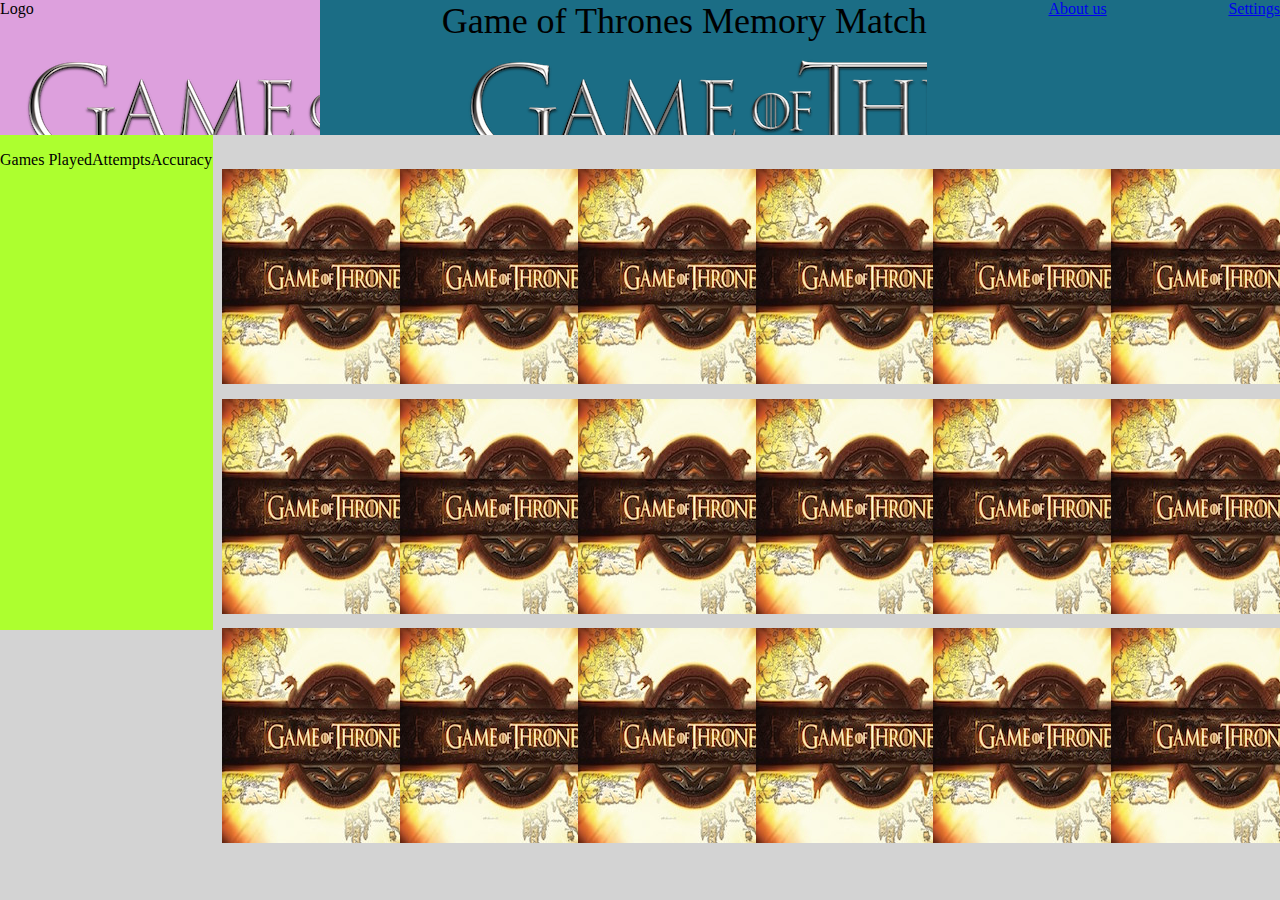
==== index.html @ ea2cfd27 "Added front and back images in the maingame area functionality is working working on Javascricpt / s" ====
<!DOCTYPE html>
<html>
<head>
    <title>Memory Match -Game- of Thrones</title>
    <script src="https://code.jquery.com/jquery-3.1.0.js"></script
    <script type="text/javascript" src="main.js"></script>
    <link rel="stylesheet" href="style.css">

</head>
<body>
<header class="mainNav">
    <div class="mainLogo">Logo</div>
    <div class="nav">Game of Thrones Memory Match</div>
    <div class="menu"><a href="about.html">About us</a> </div>
    <div class="menu"><a href="index.html">Settings</a> </div>

</header>
<div class="mainGame">
    <div class="statsArea">
        <div class="games-played">
            <p class="label">Games Played</p>
            <p class="value"></p>
        </div>
        <div class="attempts">
            <p class="label">Attempts</p>
            <p class="value"></p>
        </div>
        <div class="accuracy">
            <p class="label">Accuracy</p>
            <p class="value"></p>
        </div>
    </div>
    <div class="cardContainer">
        <div class="card">
            <div class="front"><img src="images/dragonlady.jpg"></div>
            <div class="back"><img src="images/gotlogo.jpg"></div>
        </div>
    <div class="card">
        <div class="front"><img src="images/tryion.jpg"></div>
        <div class="back"><img src="images/gotlogo.jpg"></div>
        </div>
    <div class="card">
            <div class="front"><img src="images/jaime.jpg"></div>
            <div class="back"><img src="images/gotlogo.jpg"></div>
        </div>
    </div>
    <div class="cardContainer">
        <div class="card">
            <div class="front"><img src="images/johnsnow.jpg"></div>
            <div class="back"><img src="images/gotlogo.jpg"></div>
        </div>
        <div class="card">
            <div class="front"><img src="images/johnsnow.jpg"></div>
            <div class="back"><img src="images/gotlogo.jpg"></div>
        </div>
        <div class="card">
            <div class="front"><img src="images/redbeard.jpg"></div>
            <div class="back"><img src="images/gotlogo.jpg"></div>
        </div>
    </div>
    <div class="cardContainer">
        <div class="card">
            <div class="front"><img src="images/tryion.jpg"></div>
            <div class="back"><img src="images/gotlogo.jpg"></div>
        </div>
        <div class="card">
            <div class="front"><img src="images/jaime.jpg"></div>
            <div class="back"><img src="images/gotlogo.jpg"></div>
        </div>
        <div class="card">
            <div class="front"><img src="images/redlady.jpg"></div>
            <div class="back"><img src="images/gotlogo.jpg"></div>
        </div>
    </div>
    <div class="cardContainer">
        <div class="card">
            <div class="front"><img src="images/arya.jpg"></div>
            <div class="back"><img src="images/gotlogo.jpg"></div>
        </div>
        <div class="card">
            <div class="front"><img src="images/dragonlady.jpg"></div>
            <div class="back"><img src="images/gotlogo.jpg"></div>
        </div>
        <div class="card">
            <div class="front"><img src="images/missingbody.jpg"></div>
            <div class="back"><img src="images/gotlogo.jpg"></div>
        </div>
    </div>
    <div class="cardContainer">
        <div class="card">
            <div class="front"><img src="images/arya.jpg"></div>
            <div class="back"><img src="images/gotlogo.jpg"></div>
        </div>
        <div class="card">
            <div class="front"><img src="images/redbeard.jpg"></div>
            <div class="back"><img src="images/gotlogo.jpg"></div>
        </div>
        <div class="card">
            <div class="front"><img src="images/cerlannister.jpg"></div>
            <div class="back"><img src="images/gotlogo.jpg"></div>
        </div>
    </div>
    <div class="cardContainer">
        <div class="card">
            <div class="front"><img src="images/cerlannister.jpg"></div>
            <div class="back"><img src="images/gotlogo.jpg"></div>
        </div>
        <div class="card">
            <div class="front"><img src="images/missingbody.jpg"></div>
            <div class="back"><img src="images/gotlogo.jpg"></div>
        </div>
        <div class="card">
            <div class="front"><img src="images/redlady.jpg"></div>
            <div class="back"><img src="images/gotlogo.jpg"></div>
        </div>
    </div>

</div>

</body>
</html>
---- style.css ----
html {

}
body {
    height: 100vh;
    margin: 0;
}

.mainNav {
    width: 100%;
    background-color: #1b6d85;
    height: 15vh;
    display: flex;
    justify-content: space-between;
}

.nav {
    font-size: 36px;
    justify-content: center;
    align-items:center;
    background-image: url("images/Logo_Game_of_Thrones.png");

}

.menu {
    display: flex;
    justify-content: flex-end;

}

.mainLogo {
    background-color: plum;
    width: 25%;
    height: 100%;
    display: flex;
    background-image: url("images/Logo_Game_of_Thrones.png");
}

.mainGame {
    background-color: lightgrey;
    width: 100%;
    height: 85vh;
    display: flex;
}

.statsArea {
    background-color: greenyellow;
    height: 55vh;
    width: 20%;
    display: flex;
    position: relative;
}


.cardContainer {
    width: 16.66%;
    height: 90%;
    float: left;
    position: relative;
    display: flex;
    flex-direction: column;
    justify-content: space-between;

}


.card{
    top: 5%;
    left: 5%;
    height: 90%;
    width: 90%;
    position: relative;
    float: left;
}

.front, .back{
    height: 90%;
    width: 100%;
    position: absolute;
    left: 0;
    top: 0;
}


.card:hover > .back {
    display: none;
}
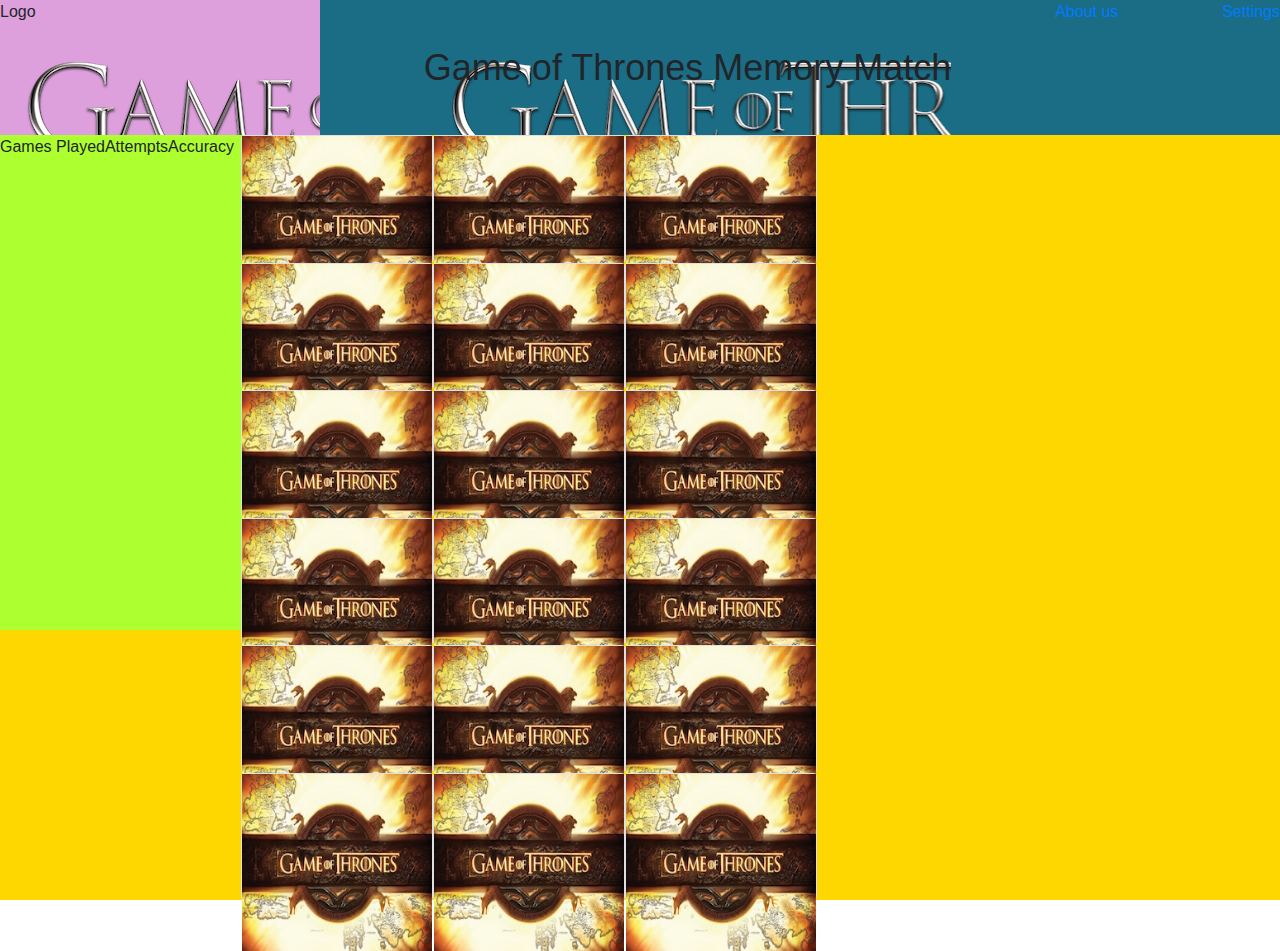
==== commit e306ea48: "Functionality working Dynamically added content Randomized cards Added bootstrap and am playing arou" ====
--- a/index.html
+++ b/index.html
@@ -2,10 +2,8 @@
 <html>
 <head>
     <title>Memory Match -Game- of Thrones</title>
-    <script src="https://code.jquery.com/jquery-3.1.0.js"></script
-    <script type="text/javascript" src="main.js"></script>
+    <link rel="stylesheet" href="https://stackpath.bootstrapcdn.com/bootstrap/4.3.1/css/bootstrap.min.css" integrity="sha384-ggOyR0iXCbMQv3Xipma34MD+dH/1fQ784/j6cY/iJTQUOhcWr7x9JvoRxT2MZw1T" crossorigin="anonymous">
     <link rel="stylesheet" href="style.css">
-
 </head>
 <body>
 <header class="mainNav">
@@ -13,7 +11,6 @@
     <div class="nav">Game of Thrones Memory Match</div>
     <div class="menu"><a href="about.html">About us</a> </div>
     <div class="menu"><a href="index.html">Settings</a> </div>
-
 </header>
 <div class="mainGame">
     <div class="statsArea">
@@ -30,92 +27,10 @@
             <p class="value"></p>
         </div>
     </div>
-    <div class="cardContainer">
-        <div class="card">
-            <div class="front"><img src="images/dragonlady.jpg"></div>
-            <div class="back"><img src="images/gotlogo.jpg"></div>
-        </div>
-    <div class="card">
-        <div class="front"><img src="images/tryion.jpg"></div>
-        <div class="back"><img src="images/gotlogo.jpg"></div>
-        </div>
-    <div class="card">
-            <div class="front"><img src="images/jaime.jpg"></div>
-            <div class="back"><img src="images/gotlogo.jpg"></div>
-        </div>
-    </div>
-    <div class="cardContainer">
-        <div class="card">
-            <div class="front"><img src="images/johnsnow.jpg"></div>
-            <div class="back"><img src="images/gotlogo.jpg"></div>
-        </div>
-        <div class="card">
-            <div class="front"><img src="images/johnsnow.jpg"></div>
-            <div class="back"><img src="images/gotlogo.jpg"></div>
-        </div>
-        <div class="card">
-            <div class="front"><img src="images/redbeard.jpg"></div>
-            <div class="back"><img src="images/gotlogo.jpg"></div>
-        </div>
-    </div>
-    <div class="cardContainer">
-        <div class="card">
-            <div class="front"><img src="images/tryion.jpg"></div>
-            <div class="back"><img src="images/gotlogo.jpg"></div>
-        </div>
-        <div class="card">
-            <div class="front"><img src="images/jaime.jpg"></div>
-            <div class="back"><img src="images/gotlogo.jpg"></div>
-        </div>
-        <div class="card">
-            <div class="front"><img src="images/redlady.jpg"></div>
-            <div class="back"><img src="images/gotlogo.jpg"></div>
-        </div>
-    </div>
-    <div class="cardContainer">
-        <div class="card">
-            <div class="front"><img src="images/arya.jpg"></div>
-            <div class="back"><img src="images/gotlogo.jpg"></div>
-        </div>
-        <div class="card">
-            <div class="front"><img src="images/dragonlady.jpg"></div>
-            <div class="back"><img src="images/gotlogo.jpg"></div>
-        </div>
-        <div class="card">
-            <div class="front"><img src="images/missingbody.jpg"></div>
-            <div class="back"><img src="images/gotlogo.jpg"></div>
-        </div>
-    </div>
-    <div class="cardContainer">
-        <div class="card">
-            <div class="front"><img src="images/arya.jpg"></div>
-            <div class="back"><img src="images/gotlogo.jpg"></div>
-        </div>
-        <div class="card">
-            <div class="front"><img src="images/redbeard.jpg"></div>
-            <div class="back"><img src="images/gotlogo.jpg"></div>
-        </div>
-        <div class="card">
-            <div class="front"><img src="images/cerlannister.jpg"></div>
-            <div class="back"><img src="images/gotlogo.jpg"></div>
-        </div>
-    </div>
-    <div class="cardContainer">
-        <div class="card">
-            <div class="front"><img src="images/cerlannister.jpg"></div>
-            <div class="back"><img src="images/gotlogo.jpg"></div>
-        </div>
-        <div class="card">
-            <div class="front"><img src="images/missingbody.jpg"></div>
-            <div class="back"><img src="images/gotlogo.jpg"></div>
-        </div>
-        <div class="card">
-            <div class="front"><img src="images/redlady.jpg"></div>
-            <div class="back"><img src="images/gotlogo.jpg"></div>
-        </div>
-    </div>
-
 </div>
 
+
+<script src="https://code.jquery.com/jquery-3.3.1.min.js" integrity="sha256-FgpCb/KJQlLNfOu91ta32o/NMZxltwRo8QtmkMRdAu8=" crossorigin="anonymous"></script>
+<script type="text/javascript" src="main.js"></script>
 </body>
 </html>--- a/style.css
+++ b/style.css
@@ -1,9 +1,10 @@
-html {
-
-}
 body {
     height: 100vh;
     margin: 0;
+}
+
+img {
+    max-width: 100%;
 }
 
 .mainNav {
@@ -37,12 +38,11 @@
 }
 
 .mainGame {
-    background-color: lightgrey;
+    background-color: gold;
     width: 100%;
     height: 85vh;
     display: flex;
 }
-
 .statsArea {
     background-color: greenyellow;
     height: 55vh;
@@ -51,11 +51,9 @@
     position: relative;
 }
 
-
 .cardContainer {
     width: 16.66%;
-    height: 90%;
-    float: left;
+    height: 85%;
     position: relative;
     display: flex;
     flex-direction: column;
@@ -63,25 +61,14 @@
 
 }
 
-
 .card{
-    top: 5%;
-    left: 5%;
-    height: 90%;
-    width: 90%;
+    width: 100%;
     position: relative;
     float: left;
 }
 
 .front, .back{
-    height: 90%;
-    width: 100%;
     position: absolute;
     left: 0;
     top: 0;
-}
-
-
-.card:hover > .back {
-    display: none;
 }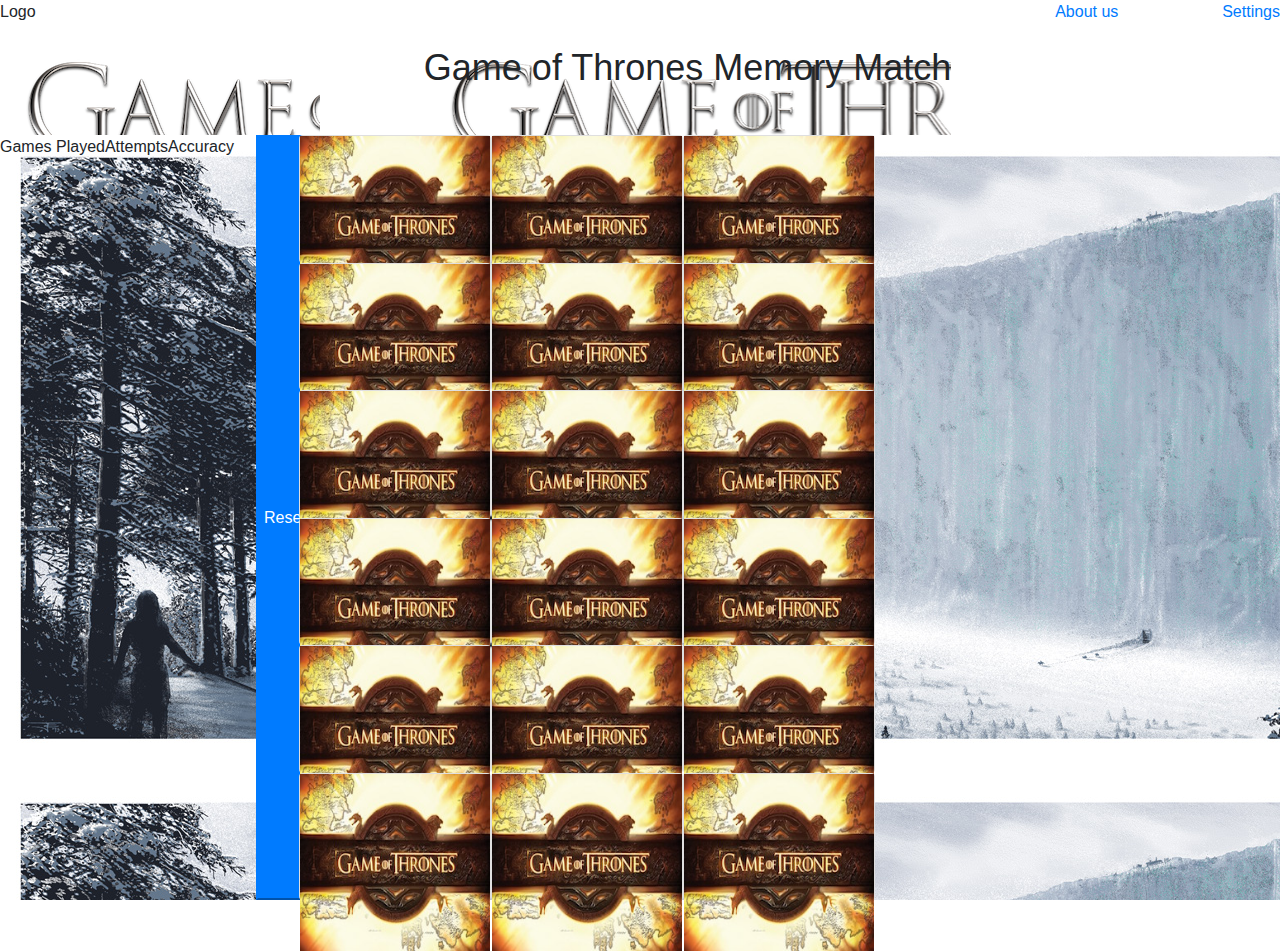
==== commit b97acef2: "Changed css elements and background images" ====
--- a/index.html
+++ b/index.html
@@ -27,7 +27,10 @@
             <p class="value"></p>
         </div>
     </div>
+    <button class="btn-primary resetButton">Reset</button>
+
 </div>
+
 
 
 <script src="https://code.jquery.com/jquery-3.3.1.min.js" integrity="sha256-FgpCb/KJQlLNfOu91ta32o/NMZxltwRo8QtmkMRdAu8=" crossorigin="anonymous"></script>
--- a/style.css
+++ b/style.css
@@ -1,15 +1,25 @@
 body {
     height: 100vh;
     margin: 0;
+
 }
 
 img {
     max-width: 100%;
 }
 
+.wonGame {
+    background-image:url('images/Jon-White-Walker-2.gif');
+    background-size:100%;
+    background-repeat: repeat-y;
+    background-attachment: fixed;
+    height:100%;
+    width:100%;
+}
+
 .mainNav {
     width: 100%;
-    background-color: #1b6d85;
+    /*background-color: #1b6d85;*/
     height: 15vh;
     display: flex;
     justify-content: space-between;
@@ -30,7 +40,7 @@
 }
 
 .mainLogo {
-    background-color: plum;
+    /*background-color: plum;*/
     width: 25%;
     height: 100%;
     display: flex;
@@ -38,13 +48,15 @@
 }
 
 .mainGame {
-    background-color: gold;
+    /*background-color: gold;*/
     width: 100%;
     height: 85vh;
     display: flex;
+    background-image:url('images/icewallbg.jpg');
+
 }
 .statsArea {
-    background-color: greenyellow;
+    /*background-color: greenyellow;*/
     height: 55vh;
     width: 20%;
     display: flex;
@@ -71,4 +83,42 @@
     position: absolute;
     left: 0;
     top: 0;
+}
+
+.resetButton {
+
+}
+
+.flip-scale-up-ver {
+    -webkit-animation: flip-scale-up-ver 0.5s linear both;
+    animation: flip-scale-up-ver 0.5s linear both;
+}
+
+@-webkit-keyframes flip-scale-up-ver {
+    0% {
+        -webkit-transform: scale(1) rotateY(0);
+        transform: scale(1) rotateY(0);
+    }
+    50% {
+        -webkit-transform: scale(2.5) rotateY(90deg);
+        transform: scale(2.5) rotateY(90deg);
+    }
+    100% {
+        -webkit-transform: scale(1) rotateY(180deg);
+        transform: scale(1) rotateY(180deg);
+    }
+}
+@keyframes flip-scale-up-ver {
+    0% {
+        -webkit-transform: scale(1) rotateY(0);
+        transform: scale(1) rotateY(0);
+    }
+    50% {
+        -webkit-transform: scale(2.5) rotateY(90deg);
+        transform: scale(2.5) rotateY(90deg);
+    }
+    100% {
+        -webkit-transform: scale(1) rotateY(180deg);
+        transform: scale(1) rotateY(180deg);
+    }
 }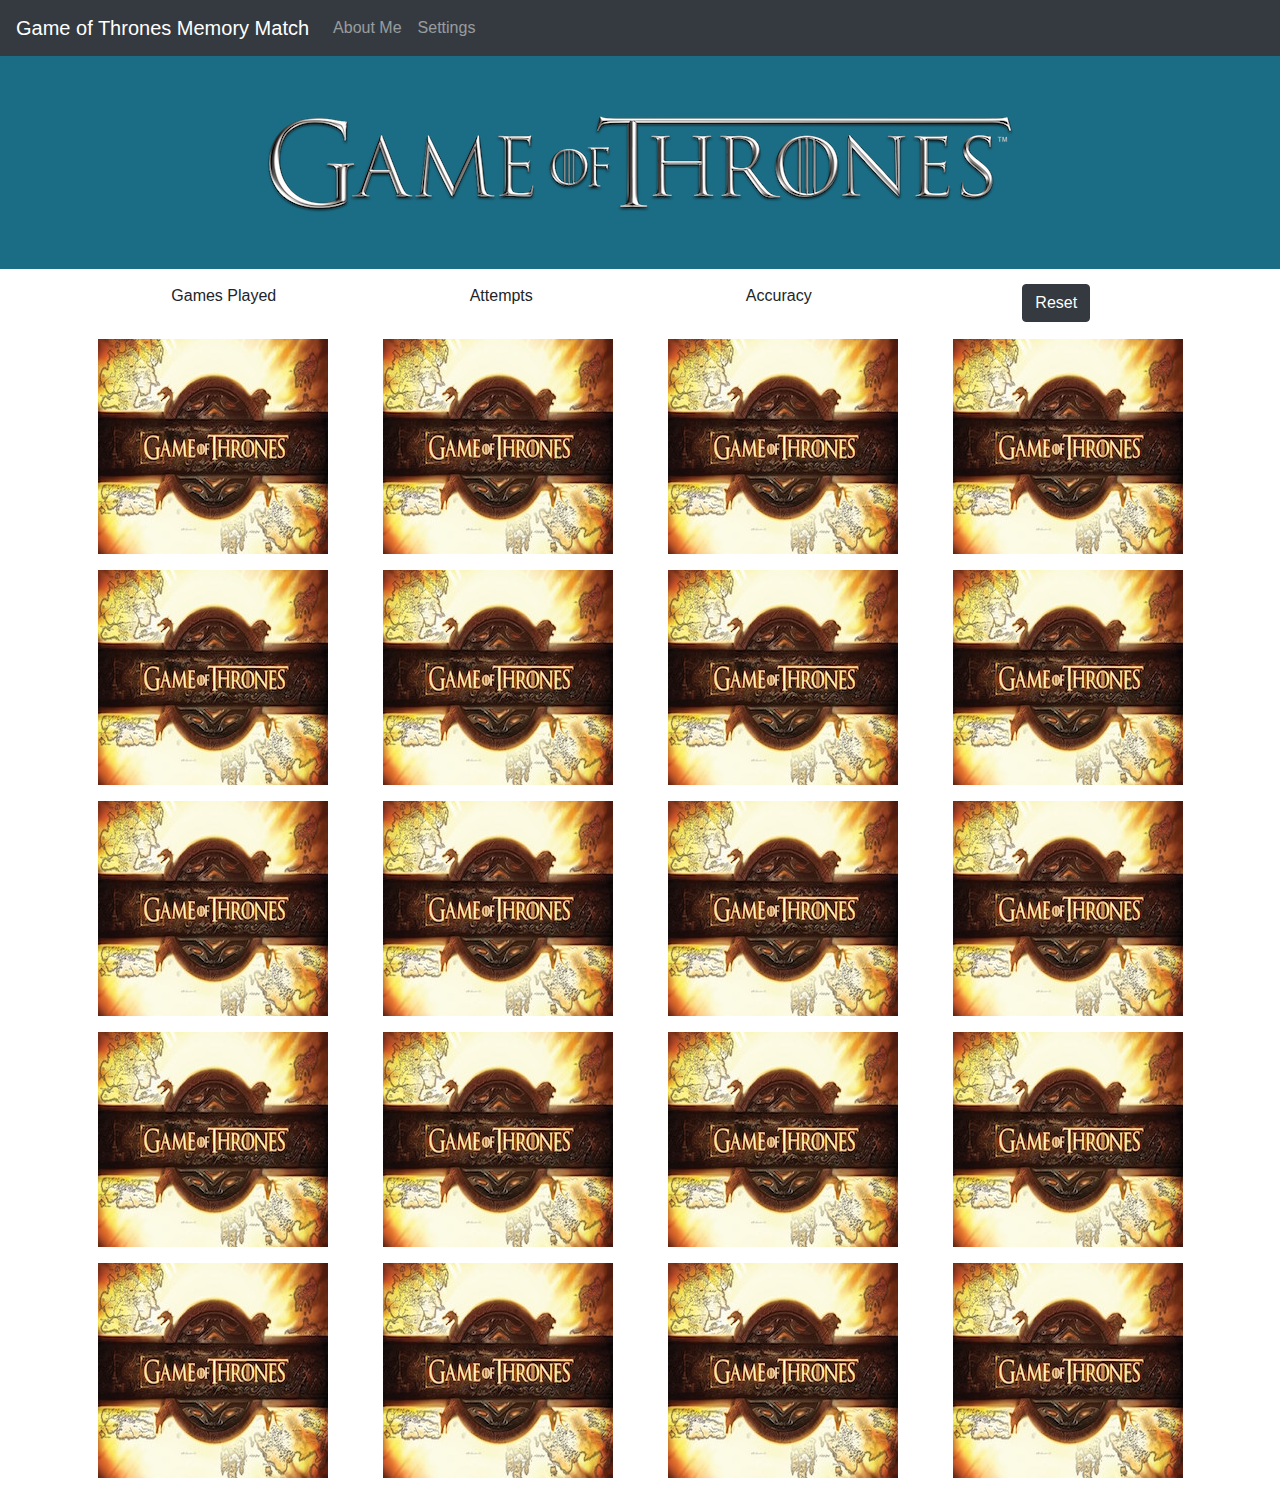
==== commit 50bf6c94: "Memory Match v1.0 - Nick Strebig" ====
--- a/index.html
+++ b/index.html
@@ -6,34 +6,94 @@
     <link rel="stylesheet" href="style.css">
 </head>
 <body>
-<header class="mainNav">
-    <div class="mainLogo">Logo</div>
-    <div class="nav">Game of Thrones Memory Match</div>
-    <div class="menu"><a href="about.html">About us</a> </div>
-    <div class="menu"><a href="index.html">Settings</a> </div>
-</header>
-<div class="mainGame">
-    <div class="statsArea">
-        <div class="games-played">
+<nav class="navbar navbar-expand-lg navbar-dark bg-dark">
+    <a class="navbar-brand" href="index.html">Game of Thrones Memory Match</a>
+    <button class="navbar-toggler" type="button" data-toggle="collapse" data-target="#navbarNav" aria-controls="navbarNav" aria-expanded="false" aria-label="Toggle navigation">
+        <span class="navbar-toggler-icon"></span>
+    </button>
+    <div class="collapse navbar-collapse" id="navbarNav">
+        <ul class="navbar-nav">
+            <li class="nav-item">
+                <a class="nav-link" href="about.html">About Me</a>
+            </li>
+            <li class="nav-item">
+                <a class="nav-link" href="#">Settings</a>
+            </li>
+        </ul>
+    </div>
+</nav>
+<div class="row">
+    <div class="col-md-12 text-center header-logo">
+        <img class="img-fluid" alt="Game Of Thrones Logo" src="images/Logo_Game_of_Thrones.png" />
+    </div>
+</div>
+<div class="container">
+    <div class="row stats-area">
+        <div class="col-md-3 games-played text-center">
             <p class="label">Games Played</p>
             <p class="value"></p>
         </div>
-        <div class="attempts">
+        <div class="col-md-3 attempts text-center">
             <p class="label">Attempts</p>
             <p class="value"></p>
         </div>
-        <div class="accuracy">
+        <div class="col-md-3 accuracy text-center">
             <p class="label">Accuracy</p>
             <p class="value"></p>
         </div>
+        <div class="col-md-3 text-center">
+            <button class="btn btn-dark resetButton">Reset</button>
+        </div>
     </div>
-    <button class="btn-primary resetButton">Reset</button>
-
+    <div class="mainGame"> </div>
 </div>
 
 
+<!-- Modal -->
+<div class="modal fade" id="win-game-modal" tabindex="-1" role="dialog" aria-labelledby="exampleModalCenterTitle" aria-hidden="true">
+    <div class="modal-dialog modal-dialog-centered" role="document">
+        <div class="modal-content">
+            <div class="modal-header">
+                <h5 class="modal-title" id="exampleModalLongTitle">You've Saved Yourself This Time... Congrats!</h5>
+                <button type="button" class="close" data-dismiss="modal" aria-label="Close">
+                    <span aria-hidden="true">&times;</span>
+                </button>
+            </div>
+            <div class="modal-body">
+
+                <img src="images/Jon-White-Walker-2.gif" class="img-fluid">
+
+            </div>
+            <div class="modal-footer">
+                <button type="button" class="btn btn-secondary" data-dismiss="modal">Close</button>
+            </div>
+        </div>
+    </div>
+</div>
+
+<div class="modal fade" id="lost-game-modal" tabindex="-1" role="dialog" aria-labelledby="exampleModalCenterTitle" aria-hidden="true">
+    <div class="modal-dialog modal-dialog-centered" role="document">
+        <div class="modal-content">
+            <div class="modal-header">
+                <h5 class="modal-title" id="exampleModalLongTitle">You've Fallen to your Death. LOSS!</h5>
+                <button type="button" class="close" data-dismiss="modal" aria-label="Close">
+                    <span aria-hidden="true">&times;</span>
+                </button>
+            </div>
+            <div class="modal-body">
+
+                <img src="images/Falling.gif" class="img-fluid">
+
+            </div>
+            <div class="modal-footer">
+                <button type="button" class="btn btn-secondary" data-dismiss="modal">Close</button>
+            </div>
+        </div>
+    </div>
+</div>
 
 <script src="https://code.jquery.com/jquery-3.3.1.min.js" integrity="sha256-FgpCb/KJQlLNfOu91ta32o/NMZxltwRo8QtmkMRdAu8=" crossorigin="anonymous"></script>
+<script src="https://maxcdn.bootstrapcdn.com/bootstrap/4.0.0/js/bootstrap.min.js" integrity="sha384-JZR6Spejh4U02d8jOt6vLEHfe/JQGiRRSQQxSfFWpi1MquVdAyjUar5+76PVCmYl" crossorigin="anonymous"></script>
 <script type="text/javascript" src="main.js"></script>
 </body>
 </html>--- a/style.css
+++ b/style.css
@@ -1,66 +1,28 @@
 body {
-    height: 100vh;
     margin: 0;
-
 }
 
-img {
-    max-width: 100%;
+
+.mainNav {
+    background-color: #1b6d85;
+    height: 15vh;
 }
 
-.wonGame {
-    background-image:url('images/Jon-White-Walker-2.gif');
-    background-size:100%;
-    background-repeat: repeat-y;
-    background-attachment: fixed;
-    height:100%;
-    width:100%;
+header {
+    background-image: url("images/Logo_Game_of_Thrones.png");
+    background-position: center center;
+    background-repeat: no-repeat;
 }
 
-.mainNav {
-    width: 100%;
-    /*background-color: #1b6d85;*/
-    height: 15vh;
-    display: flex;
-    justify-content: space-between;
+.header-logo {
+    background: #1b6d85;
 }
 
-.nav {
-    font-size: 36px;
-    justify-content: center;
-    align-items:center;
-    background-image: url("images/Logo_Game_of_Thrones.png");
-
+.stats-area {
+    padding: 15px;
 }
-
-.menu {
-    display: flex;
-    justify-content: flex-end;
-
-}
-
-.mainLogo {
-    /*background-color: plum;*/
-    width: 25%;
-    height: 100%;
-    display: flex;
-    background-image: url("images/Logo_Game_of_Thrones.png");
-}
-
-.mainGame {
-    /*background-color: gold;*/
-    width: 100%;
-    height: 85vh;
-    display: flex;
-    background-image:url('images/icewallbg.jpg');
-
-}
-.statsArea {
-    /*background-color: greenyellow;*/
-    height: 55vh;
-    width: 20%;
-    display: flex;
-    position: relative;
+.statsArea div{
+    display: inline-block;
 }
 
 .cardContainer {
@@ -73,25 +35,13 @@
 
 }
 
-.card{
-    width: 100%;
-    position: relative;
-    float: left;
-}
-
-.front, .back{
-    position: absolute;
-    left: 0;
-    top: 0;
-}
-
-.resetButton {
-
+.got-card{
+    display: block;
 }
 
 .flip-scale-up-ver {
-    -webkit-animation: flip-scale-up-ver 0.5s linear both;
-    animation: flip-scale-up-ver 0.5s linear both;
+    -webkit-animation: flip-scale-up-ver 0.3s ease-in both;
+    animation: flip-scale-up-ver 0.3s ease-in both;
 }
 
 @-webkit-keyframes flip-scale-up-ver {
@@ -100,8 +50,8 @@
         transform: scale(1) rotateY(0);
     }
     50% {
-        -webkit-transform: scale(2.5) rotateY(90deg);
-        transform: scale(2.5) rotateY(90deg);
+        -webkit-transform: scale(1.5) rotateY(90deg);
+        transform: scale(1.5) rotateY(90deg);
     }
     100% {
         -webkit-transform: scale(1) rotateY(180deg);
@@ -114,8 +64,8 @@
         transform: scale(1) rotateY(0);
     }
     50% {
-        -webkit-transform: scale(2.5) rotateY(90deg);
-        transform: scale(2.5) rotateY(90deg);
+        -webkit-transform: scale(1.5) rotateY(90deg);
+        transform: scale(1.5) rotateY(90deg);
     }
     100% {
         -webkit-transform: scale(1) rotateY(180deg);
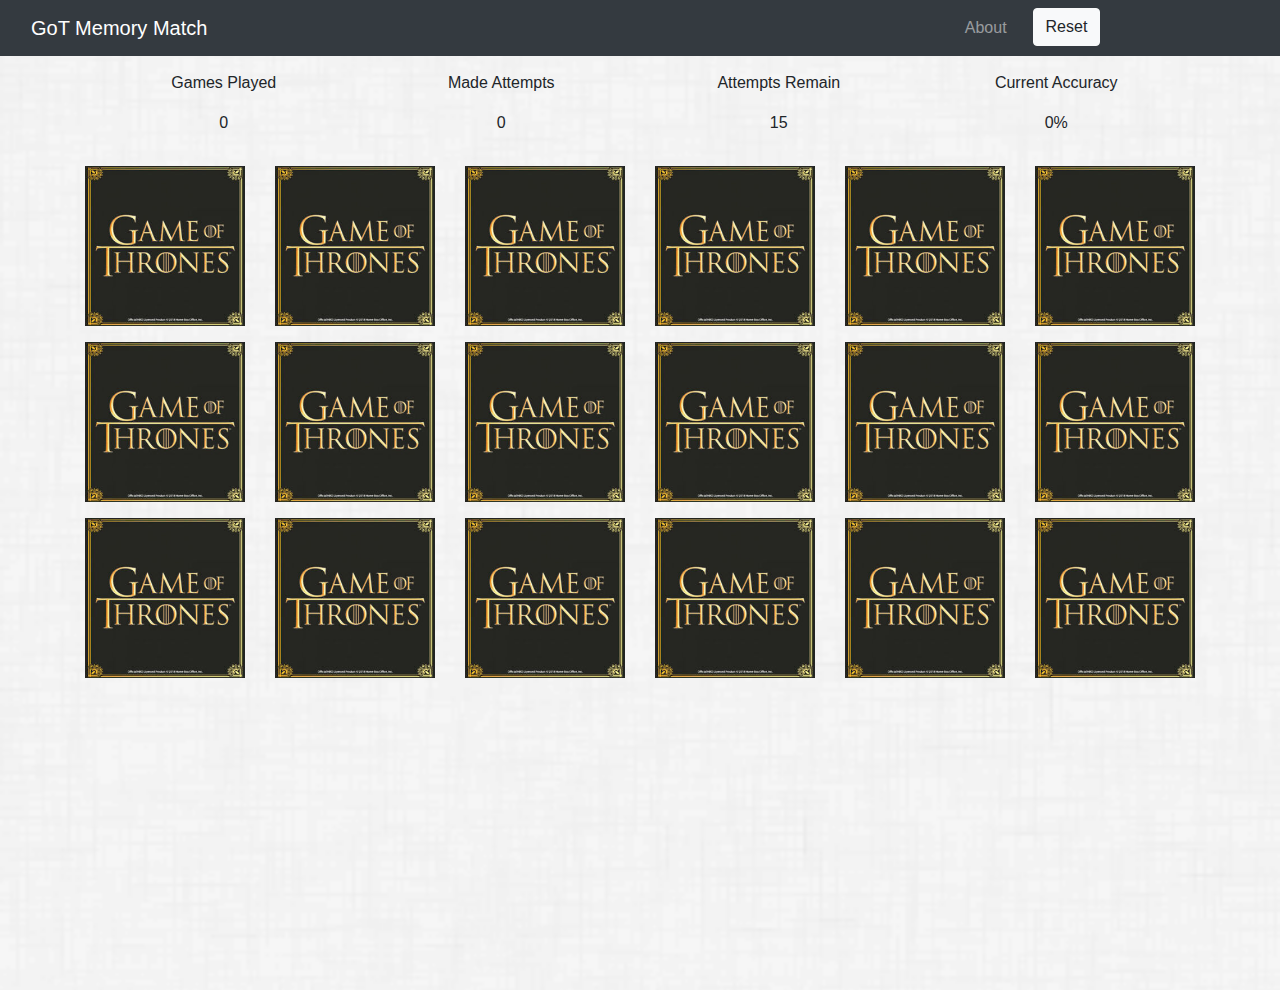
==== commit 00d848f7: "Completed Remaking of Memory Match Game Deleted header image Fixed the navbar / added reset button ," ====
--- a/index.html
+++ b/index.html
@@ -1,68 +1,57 @@
 <!DOCTYPE html>
 <html>
 <head>
-    <title>Memory Match -Game- of Thrones</title>
+    <title>Memory Match Game of Thrones</title>
     <link rel="stylesheet" href="https://stackpath.bootstrapcdn.com/bootstrap/4.3.1/css/bootstrap.min.css" integrity="sha384-ggOyR0iXCbMQv3Xipma34MD+dH/1fQ784/j6cY/iJTQUOhcWr7x9JvoRxT2MZw1T" crossorigin="anonymous">
     <link rel="stylesheet" href="style.css">
 </head>
 <body>
-<nav class="navbar navbar-expand-lg navbar-dark bg-dark">
-    <a class="navbar-brand" href="index.html">Game of Thrones Memory Match</a>
-    <button class="navbar-toggler" type="button" data-toggle="collapse" data-target="#navbarNav" aria-controls="navbarNav" aria-expanded="false" aria-label="Toggle navigation">
-        <span class="navbar-toggler-icon"></span>
-    </button>
-    <div class="collapse navbar-collapse" id="navbarNav">
+<nav class="navbar navbar-expand navbar-dark bg-dark ">
+    <a class="navbar-brand col-8" href="index.html">GoT Memory Match</a>
+    <div id="navbarNav">
         <ul class="navbar-nav">
-            <li class="nav-item">
-                <a class="nav-link" href="about.html">About Me</a>
+            <li class="nav-item col-6 offset-sm-2 offset-md-6">
+                <a class="nav-link" href="https://nickstrebig.com">About</a>
             </li>
-            <li class="nav-item">
-                <a class="nav-link" href="#">Settings</a>
+            <li class="nav-item offset-sm-1">
+                <button class="btn btn-light resetButton">Reset</button>
             </li>
         </ul>
     </div>
 </nav>
-<div class="row">
-    <div class="col-md-12 text-center header-logo">
-        <img class="img-fluid" alt="Game Of Thrones Logo" src="images/Logo_Game_of_Thrones.png" />
-    </div>
-</div>
 <div class="container">
     <div class="row stats-area">
-        <div class="col-md-3 games-played text-center">
+        <div class="col-3 games-played text-center">
             <p class="label">Games Played</p>
-            <p class="value"></p>
+            <p class="value" >0</p>
         </div>
-        <div class="col-md-3 attempts text-center">
-            <p class="label">Attempts</p>
-            <p class="value"></p>
+        <div class="col-3 attempts text-center">
+            <p class="label">Made Attempts</p>
+            <p class="value">0</p>
         </div>
-        <div class="col-md-3 accuracy text-center">
-            <p class="label">Accuracy</p>
-            <p class="value"></p>
+        <div class="col-3 attemptsRemaining text-center">
+            <p class="label">Attempts Remain</p>
+            <p class="value">15</p>
         </div>
-        <div class="col-md-3 text-center">
-            <button class="btn btn-dark resetButton">Reset</button>
+        <div class="col-3 accuracy text-center">
+            <p class="label">Current Accuracy</p>
+            <p class="value">0%</p>
         </div>
     </div>
-    <div class="mainGame"> </div>
+        <div class="mainGame"> </div>
 </div>
 
-
-<!-- Modal -->
 <div class="modal fade" id="win-game-modal" tabindex="-1" role="dialog" aria-labelledby="exampleModalCenterTitle" aria-hidden="true">
     <div class="modal-dialog modal-dialog-centered" role="document">
         <div class="modal-content">
             <div class="modal-header">
-                <h5 class="modal-title" id="exampleModalLongTitle">You've Saved Yourself This Time... Congrats!</h5>
+                <h5 class="modal-title text-center" id="exampleModalLongTitle">You've Saved Yourself This Time... Congrats!</h5>
                 <button type="button" class="close" data-dismiss="modal" aria-label="Close">
                     <span aria-hidden="true">&times;</span>
                 </button>
             </div>
             <div class="modal-body">
-
                 <img src="images/Jon-White-Walker-2.gif" class="img-fluid">
-
             </div>
             <div class="modal-footer">
                 <button type="button" class="btn btn-secondary" data-dismiss="modal">Close</button>
@@ -75,15 +64,13 @@
     <div class="modal-dialog modal-dialog-centered" role="document">
         <div class="modal-content">
             <div class="modal-header">
-                <h5 class="modal-title" id="exampleModalLongTitle">You've Fallen to your Death. LOSS!</h5>
+                <h5 class="modal-title text-center" id="exampleModalLongTitle">You've Fallen to your Death. LOSS!</h5>
                 <button type="button" class="close" data-dismiss="modal" aria-label="Close">
                     <span aria-hidden="true">&times;</span>
                 </button>
             </div>
             <div class="modal-body">
-
                 <img src="images/Falling.gif" class="img-fluid">
-
             </div>
             <div class="modal-footer">
                 <button type="button" class="btn btn-secondary" data-dismiss="modal">Close</button>
--- a/style.css
+++ b/style.css
@@ -1,21 +1,8 @@
 body {
-    margin: 0;
-}
-
-
-.mainNav {
-    background-color: #1b6d85;
-    height: 15vh;
-}
-
-header {
-    background-image: url("images/Logo_Game_of_Thrones.png");
-    background-position: center center;
-    background-repeat: no-repeat;
-}
-
-.header-logo {
-    background: #1b6d85;
+    background-image: url('images/dust_scratches.png');
+    background-size: cover;
+    margin-bottom: 10vh;
+    height: 100vh;
 }
 
 .stats-area {
@@ -32,11 +19,11 @@
     display: flex;
     flex-direction: column;
     justify-content: space-between;
-
+    opacity: 1;
 }
 
-.got-card{
-    display: block;
+.got-card:hover{
+    opacity: 0.25;
 }
 
 .flip-scale-up-ver {
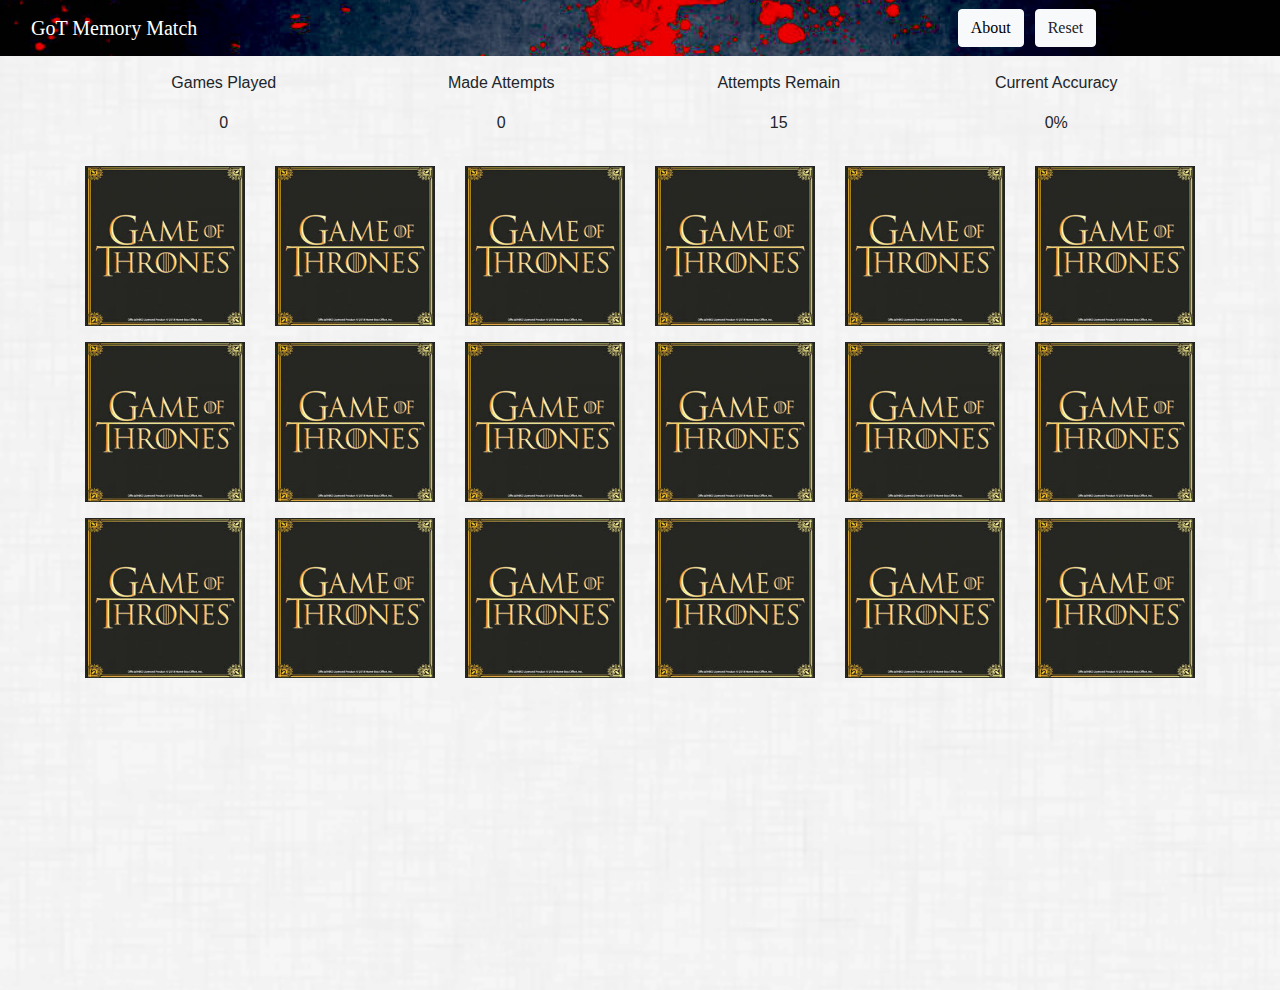
==== commit 3b9ec5a6: "Added new header image & Font, fixed Reset Button Delay Bug" ====
--- a/index.html
+++ b/index.html
@@ -6,14 +6,14 @@
     <link rel="stylesheet" href="style.css">
 </head>
 <body>
-<nav class="navbar navbar-expand navbar-dark bg-dark ">
+<nav class="navbar navbar-expand navbar-dark bg-dark nav-header">
     <a class="navbar-brand col-8" href="index.html">GoT Memory Match</a>
     <div id="navbarNav">
         <ul class="navbar-nav">
             <li class="nav-item col-6 offset-sm-2 offset-md-6">
-                <a class="nav-link" href="https://nickstrebig.com">About</a>
+                <button class="btn btn-light"><a href="https://nickstrebig.com">About</a></button>
             </li>
-            <li class="nav-item offset-sm-1">
+            <li class="nav-item offset-1">
                 <button class="btn btn-light resetButton">Reset</button>
             </li>
         </ul>
--- a/style.css
+++ b/style.css
@@ -4,10 +4,21 @@
     margin-bottom: 10vh;
     height: 100vh;
 }
+a {
+    color: black;
+}
+.nav-header{
+    font-family: 'Racing Sans One', cursive;
+    background-image: url('images/gotheader.jpg');
+    background-repeat: no-repeat;
+    background-position: center;
+    background-size: cover;
+}
 
 .stats-area {
     padding: 15px;
 }
+
 .statsArea div{
     display: inline-block;
 }
